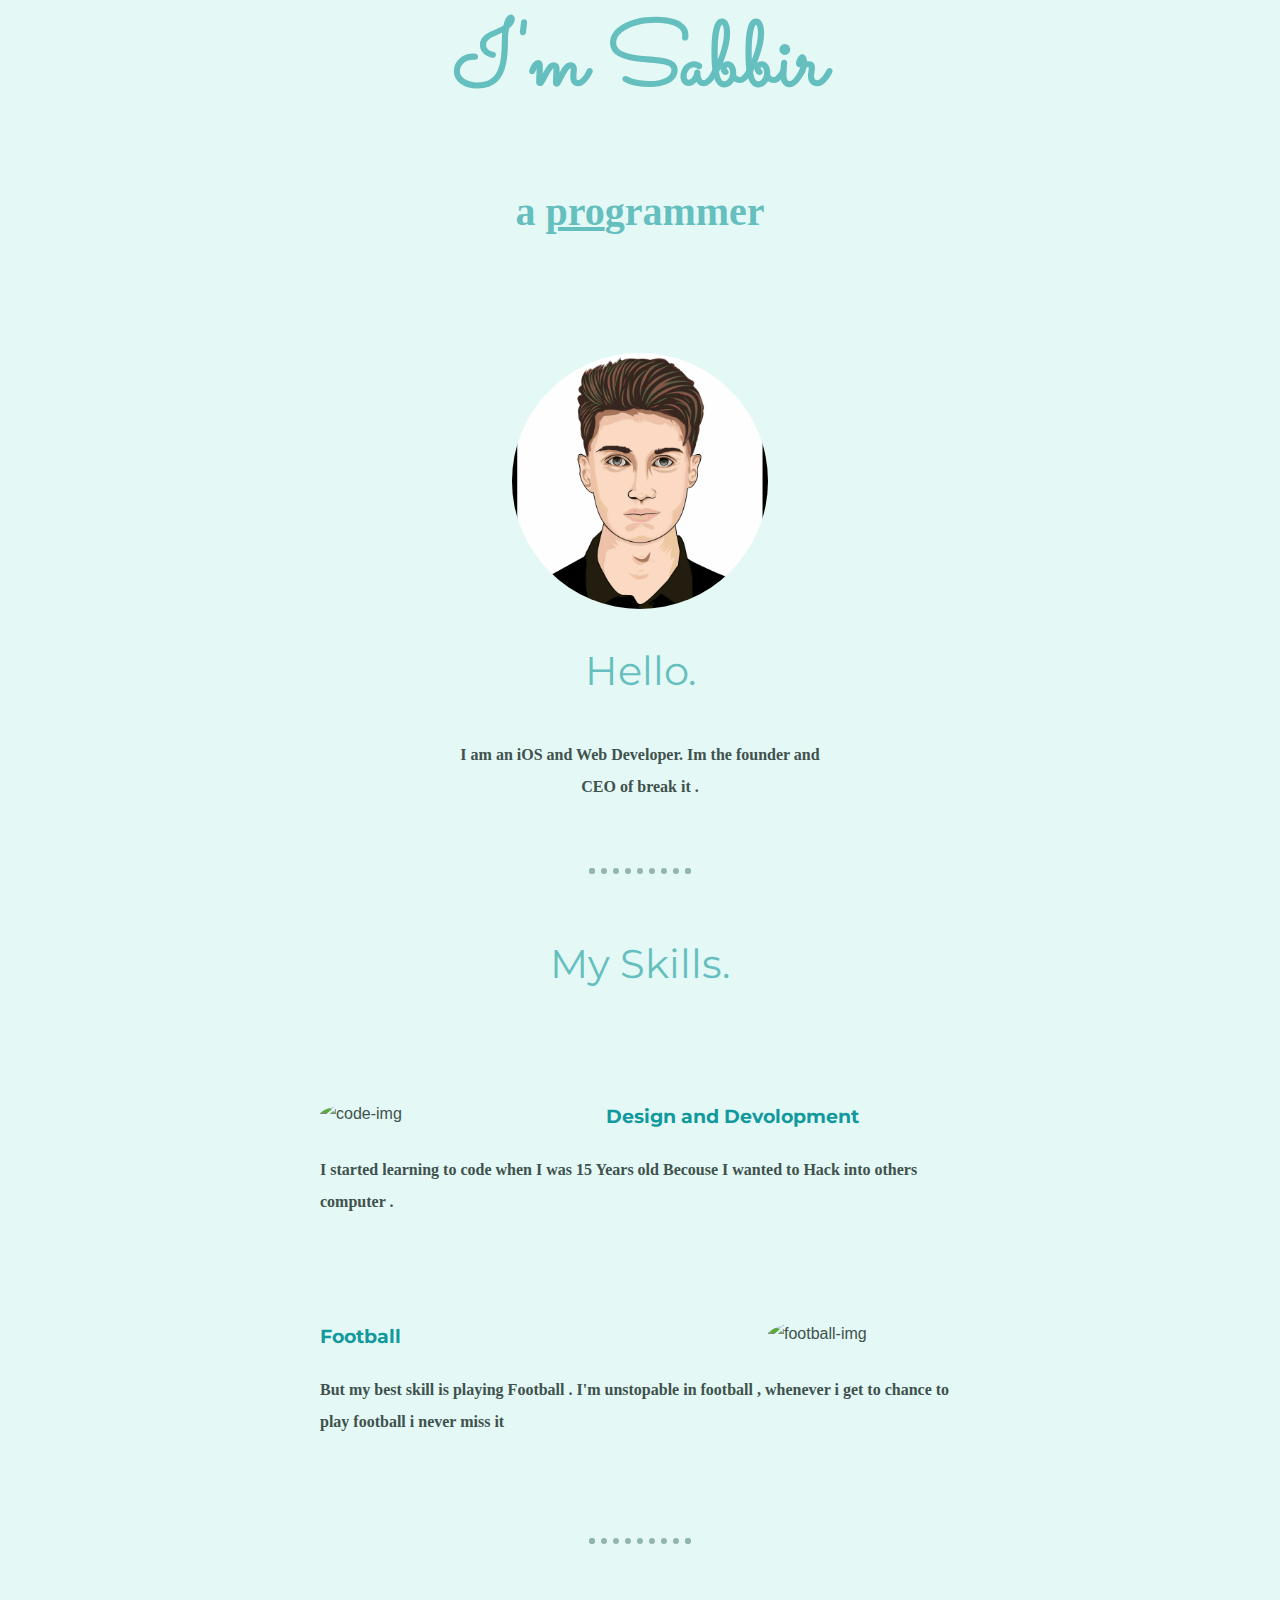
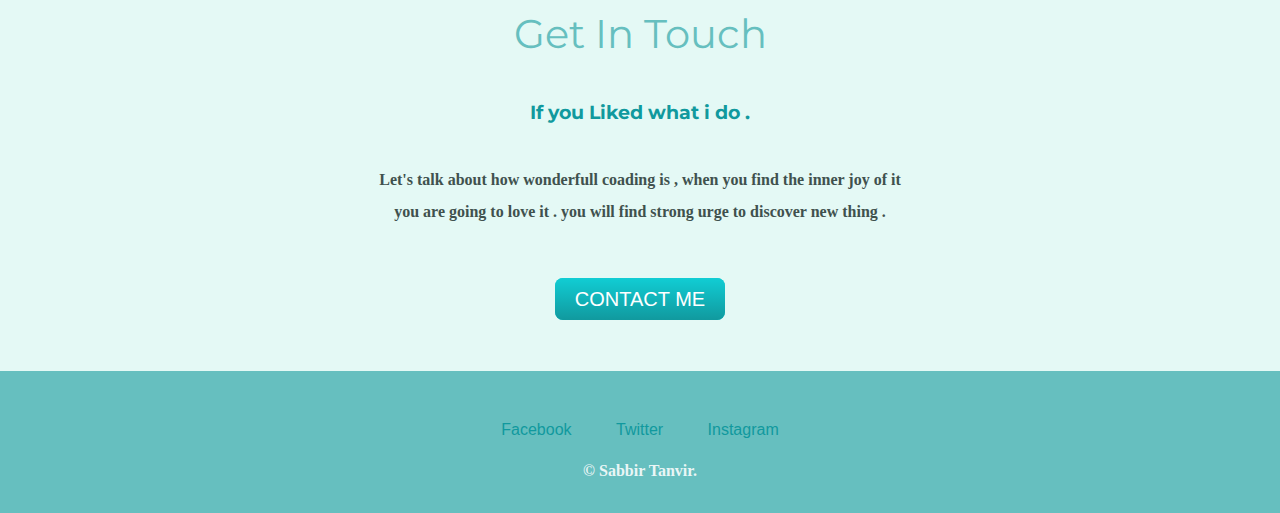
==== index.html @ 05ef8313 "Add files via upload" ====
<!DOCTYPE html>
<html lang="en">

<head>
    <meta charset="UTF-8">
    <meta http-equiv="X-UA-Compatible" content="IE=edge">
    <meta name="viewport" content="width=device-width, initial-scale=1.0">
    <title>SABBIR</title>
    <link rel="stylesheet" href="styles.css">
    <link rel="icon" href="favicon.ico">
    <link href="https://fonts.googleapis.com/css2?family=Sacramento&display=swap" rel="stylesheet">
    <link href="https://fonts.googleapis.com/css2?family=Montserrat&family=Sacramento&display=swap" rel="stylesheet">
</head>

<body>
    <div class="top-container">

        <h1>I'm Sabbir</h1>
        <h2>
            <p>a <span class="pro"> pro</span>grammer</p>
        </h2>
        <img src="" alt="">
    </div>

    <div class="middle-container">
        <div class="profile">
            <img class = "pro-img" src="images/me.jpg" alt="pro-img">
            <h2>Hello.</h2>
            <p class="intro">I am an iOS and Web Developer. Im the founder and CEO of break it .</p>
        </div>
        <hr>
        <div class="skills">
            <h2>My Skills.</h2>
            <div class="skill-row">
                <img class="code-img"
                    src="https://media3.giphy.com/media/2IudUHdI075HL02Pkk/giphy.gif?cid=ecf05e47zln7o88ikyn1z5w3p67at44eszduurw2mbse0koq&rid=giphy.gif&ct=g" height="20%" width="40%"
                    alt="code-img">


                <h3>Design and Devolopment</h3>
                <p >I started learning to code when I was 15 Years old Becouse I wanted to Hack into others computer .</p>

            </div>
            <div class="skill-row">
                <img class="football-img" src="https://digitalhub.fifa.com/transform/33b74b9d-e7df-474b-85b8-5e2062b805f6/[base64]?io=transform:fill,height:485,width:746&quality=100" alt="football-img">
                <h3 s>Football</h3>
                <p >But my best skill is playing Football . I'm unstopable in football , whenever i get to chance to play
                    football i never miss it </p>
            </div>
        </div>

        <hr>
        <div class="contact-me">
            <h2>Get In Touch</h2>
            <h3>If you Liked what i do .</h3>
            <p class="contact-me" >  Let's talk about how wonderfull coading is , when you find the inner joy of it you are going to love it .
                you will find strong urge to discover new thing .</p>
            <a class="btn" href="sabbirmahmudtanvir@gmail.com">CONTACT ME</a>
        </div>
    </div>


    <div class="bottom-container">
        <a class="footer-link" href="https://www.facebook.com/profile.php?id=100085905266703">Facebook</a>
        <a class="footer-link" href="https://twitter.com/Sabbir__Tanvir">Twitter</a>
        <a class="footer-link" href="https://www.instagram.com/snowden_xd">Instagram</a>
        <p class="copy">© Sabbir Tanvir.</p>
    </div>



</body>

</html>
---- styles.css ----
body{
    color: #40514E;
    margin: 0;
    text-align: center;
    font-family: 'Merriweather',sans-serif;
    background-color: #E4F9F5;
     

}
.top-container {
    background-color:#E4F9F5 ;
   
    
}
.bottom-container {
    background-color: #66BFBF;
    padding: 50px 0 10px ;
}

h1{
    color: #66BFBF;
    margin-bottom: 0;
    font-size: 562%;
    margin-top: 0;
    font-family: 'Sacramento' , cursive;
}
h2 {
    color: #66BFBF;
    font-family: 'Montserrat' , sans-serif;
    font-size: 2.5rem;
    font-weight: normal;
    padding-top: 0;
    padding-bottom: 10px;
    border: 0px;
}
h3{
    color: #11999E;
    font-family: 'Montserrat', sans-serif;
}

p  {
    font-family: 'Times New Roman', Times, serif;
    line-height: 2;
    
    font-weight: 600;
}

.contact-me{
    width: 65%;
    margin: 40px auto 60px;
}



.skill-row{
    width: 50%;
    margin: 100px auto 100px auto ;
    text-align: left;
    line-height: 2;


}

hr{
    border: dotted #92b5ae 6px;
    border-bottom: none;
    width: 7%;
    margin: 65px auto;
}


h3{
    color: #11999E;
    font-family: 'Montserrat', sans-serif;
}
.pro {
    text-decoration: underline;

}
.pro-img {
    border-radius: 50%;

    width: 20%;
}
.code-img {
    border-radius: 50%;
    
    float: left;
    margin-right: 30px;
}
.football-img {
    border-radius: 50%;
    border-radius: calc();
    width: 30%;
    float: right;
    margin-left:  30px ;
}
.code-skill{
    clear: left;
}
.football-skill{
    clear: right;
}
.intro{
    width: 30%;
    margin: auto;
}
.btn {
    background: #11cdd4;
    background-image: -webkit-linear-gradient(top, #11cdd4, #11999e);
    background-image: -moz-linear-gradient(top, #11cdd4, #11999e);
    background-image: -ms-linear-gradient(top, #11cdd4, #11999e);
    background-image: -o-linear-gradient(top, #11cdd4, #11999e);
    background-image: linear-gradient(to bottom, #11cdd4, #11999e);
    -webkit-border-radius: 8;
    -moz-border-radius: 8;
    border-radius: 8px;
    font-family: 'Merriweather',sans-serif;
    color: #ffffff;
    font-size: 20px;
    padding: 10px 20px 10px 20px;
    text-decoration: none;
  }
  
  .btn:hover {
    background: #30e3cb;
    background-image: -webkit-linear-gradient(top, #30e3cb, #2bc4ad);
    background-image: -moz-linear-gradient(top, #30e3cb, #2bc4ad);
    background-image: -ms-linear-gradient(top, #30e3cb, #2bc4ad);
    background-image: -o-linear-gradient(top, #30e3cb, #2bc4ad);
    background-image: linear-gradient(to bottom, #30e3cb, #2bc4ad);
    text-decoration: none;
  }
  a {
    color: #11999E;
    font-family: 'Merriweather',sans-serif;
    margin: 10px 20px;
    text-decoration: none;

  }
  a:hover {
    color: #EAF6F6;
  }
  .copy{
    color: #EAF6F6;
    font-size: 1rem;
    
  }
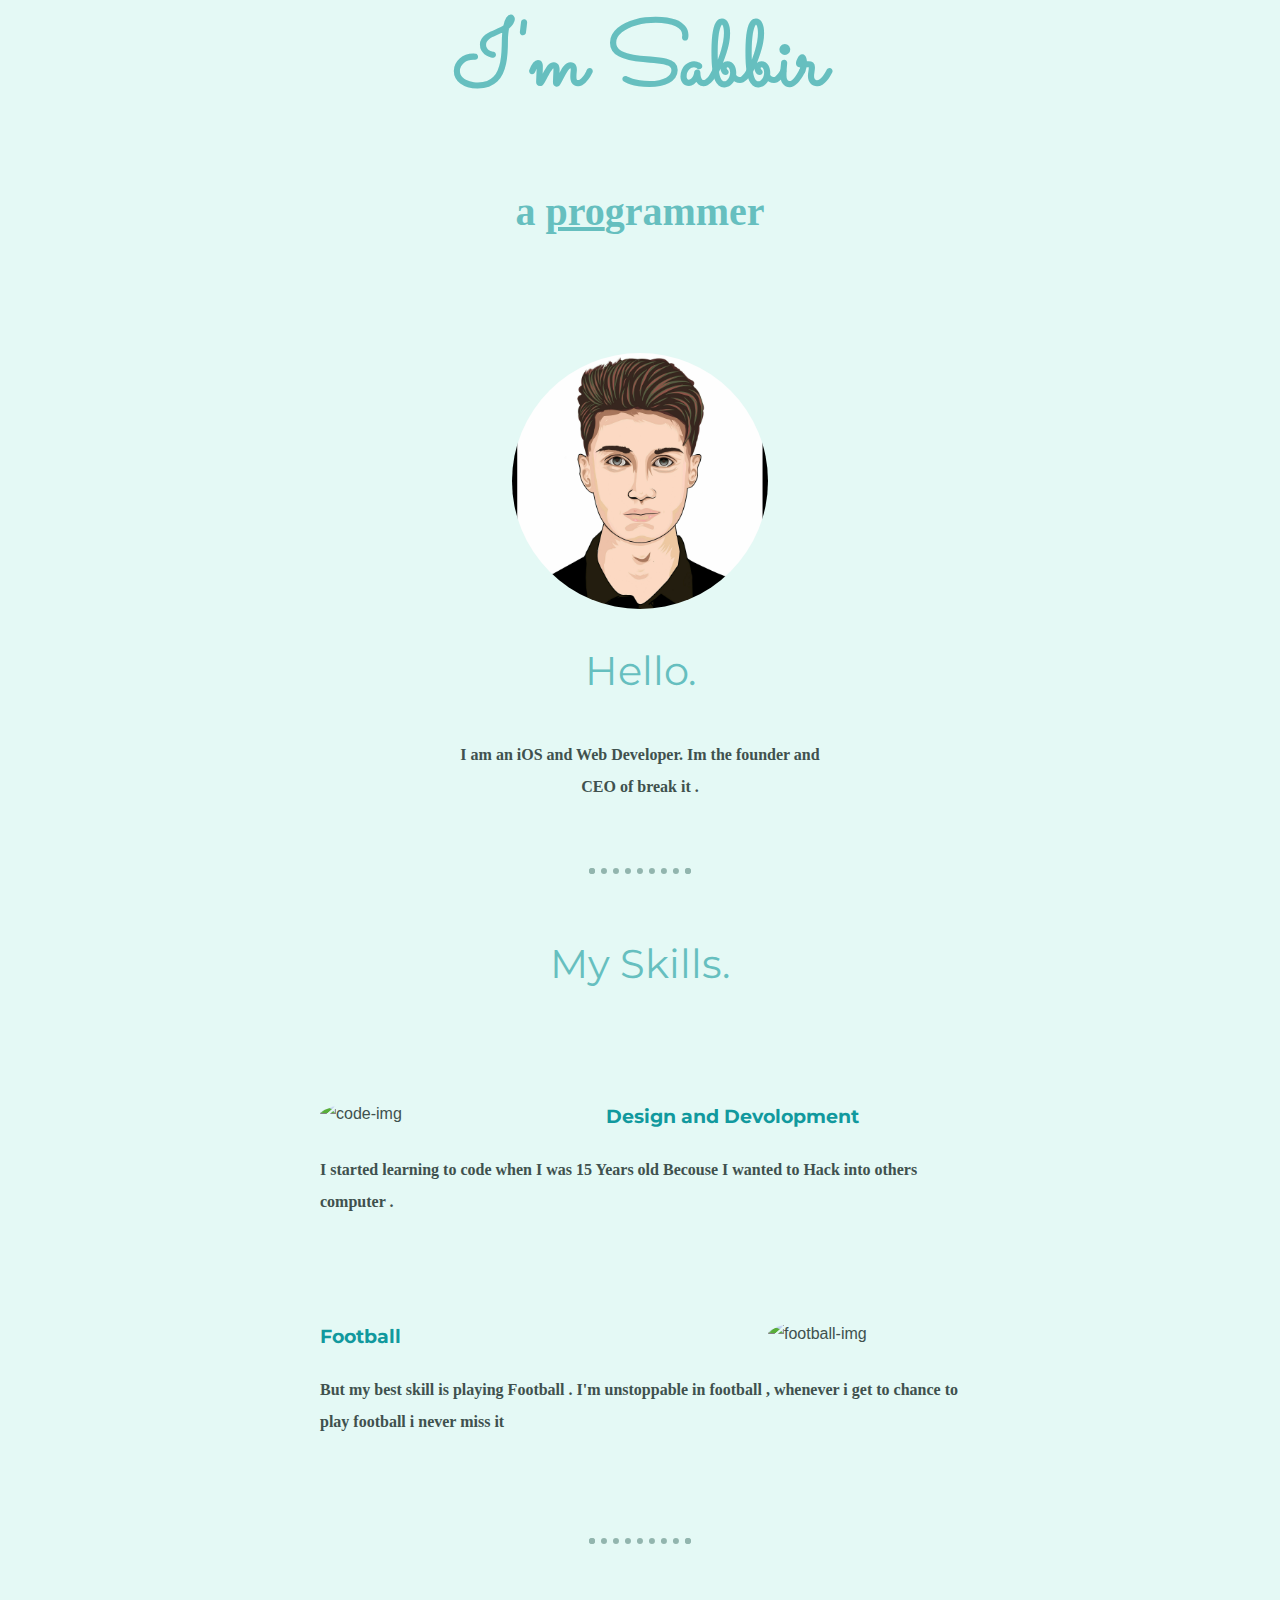
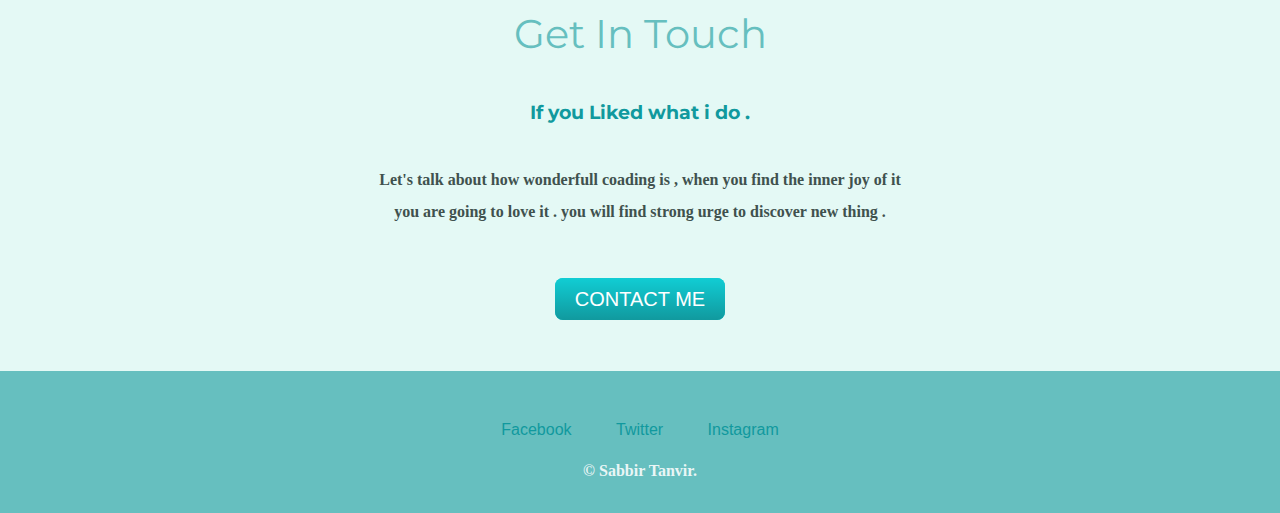
==== commit 10f229c2: "Update index.html" ====
--- a/index.html
+++ b/index.html
@@ -44,7 +44,7 @@
             <div class="skill-row">
                 <img class="football-img" src="https://digitalhub.fifa.com/transform/33b74b9d-e7df-474b-85b8-5e2062b805f6/[base64]?io=transform:fill,height:485,width:746&quality=100" alt="football-img">
                 <h3 s>Football</h3>
-                <p >But my best skill is playing Football . I'm unstopable in football , whenever i get to chance to play
+                <p >But my best skill is playing Football . I'm unstoppable in football , whenever i get to chance to play
                     football i never miss it </p>
             </div>
         </div>
@@ -71,4 +71,4 @@
 
 </body>
 
-</html>+</html>
